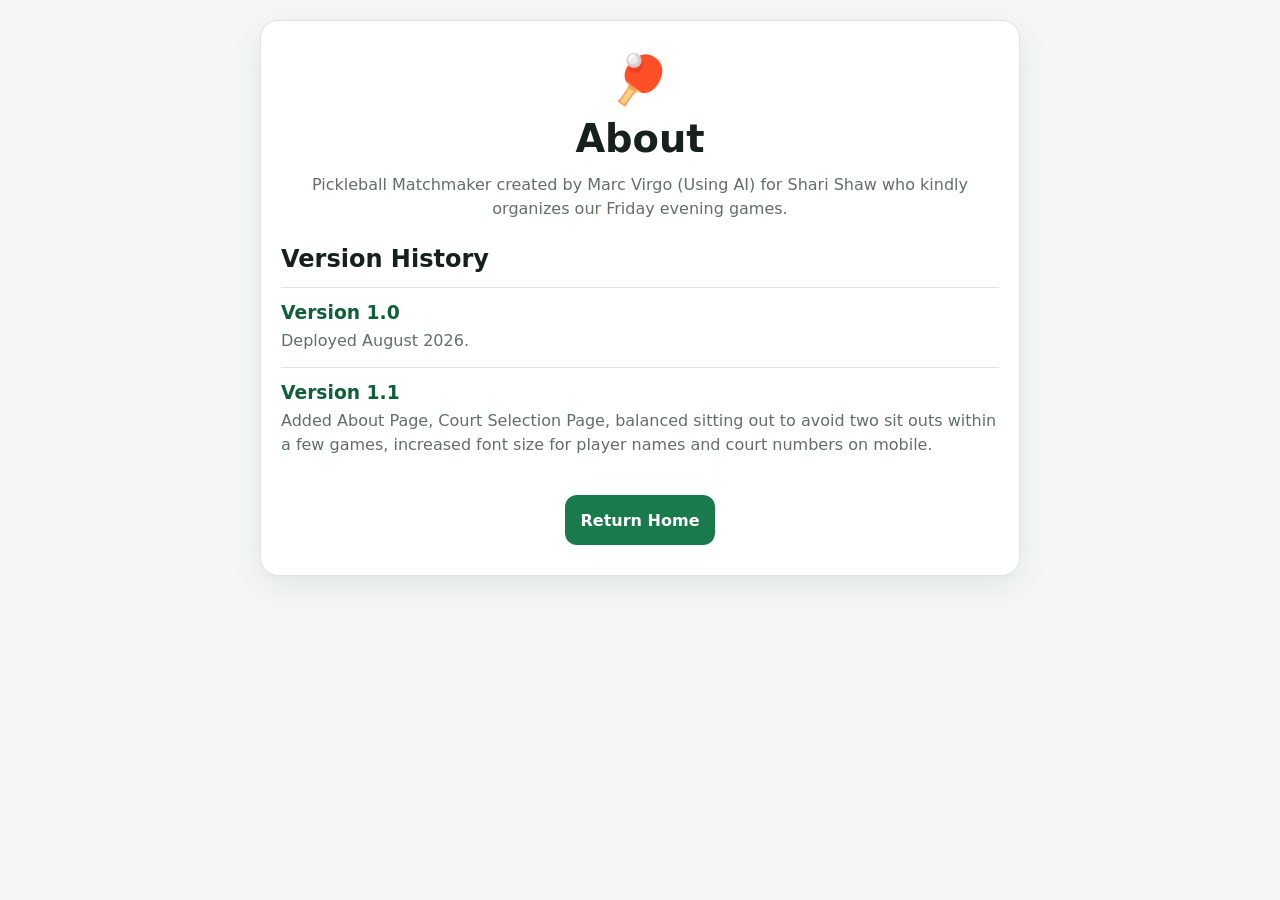
==== about.html @ a1b53832 "Add files via upload" ====
<!doctype html>
<html lang="en">
<head>
  <meta charset="utf-8">
  <meta name="viewport" content="width=device-width, initial-scale=1">
  <title>About | Pickleball Matchmaker</title>
  <link rel="stylesheet" href="styles.css">
</head>
<body>
  <main class="shell">
    <section class="card hero">
      <div class="brand-mark">🏓</div>
      <h1>About</h1>

      <p class="lead about-copy">
        Pickleball Matchmaker created by Marc Virgo (Using AI) for Shari Shaw who kindly organizes our Friday evening games.
      </p>

      <div class="about-version">
        <h2>Version History</h2>

        <div class="version-entry">
          <h3>Version 1.0</h3>
          <p>Deployed August 2026.</p>
        </div>

        <div class="version-entry">
          <h3>Version 1.1</h3>
          <p>Added About Page, Court Selection Page, balanced sitting out to avoid two sit outs within a few games, increased font size for player names and court numbers on mobile.</p>
        </div>
      </div>

      <a class="button primary" href="index.html">Return Home</a>
    </section>
  </main>
</body>
</html>
---- styles.css ----
:root {
  --bg: #f4f7f5;
  --card: #ffffff;
  --ink: #17211b;
  --muted: #617067;
  --line: #dce5df;
  --accent: #197a4b;
  --accent-dark: #105f39;
  --soft: #eaf5ee;
  --danger: #a53b32;
  --shadow: 0 10px 30px rgba(18, 55, 35, 0.08);
}

* { box-sizing: border-box; }
html { -webkit-text-size-adjust: 100%; }
body {
  margin: 0;
  font-family: system-ui, -apple-system, BlinkMacSystemFont, "Segoe UI", sans-serif;
  background: var(--bg);
  color: var(--ink);
}
button, input, select { font: inherit; }
button { cursor: pointer; }

.shell {
  width: min(100% - 24px, 760px);
  margin: 0 auto;
  padding: 20px 0 90px;
}
.shell.wide { width: min(100% - 24px, 1040px); }

.card {
  background: var(--card);
  border: 1px solid var(--line);
  border-radius: 18px;
  box-shadow: var(--shadow);
  padding: 20px;
  margin-bottom: 16px;
}

.hero { text-align: center; padding: 30px 20px; }
.brand-mark { font-size: 48px; }
h1 { font-size: clamp(1.6rem, 6vw, 2.4rem); margin: 8px 0; }
h2 { margin-top: 0; }
.lead, .muted, .info p { color: var(--muted); line-height: 1.5; }

.topbar {
  display: flex;
  align-items: center;
  gap: 14px;
  padding: 6px 2px 16px;
}
.topbar h1 { margin: 0; font-size: clamp(1.35rem,5vw,2rem); }
.back-link { color: var(--accent-dark); text-decoration: none; font-weight: 700; white-space: nowrap; }

.summary-grid {
  display: grid;
  grid-template-columns: repeat(3,1fr);
  gap: 10px;
  margin: 20px 0;
}
.stat {
  background: var(--soft);
  border-radius: 14px;
  padding: 14px 8px;
  text-align: center;
}
.stat span { display: block; font-size: 1.7rem; font-weight: 800; }
.stat small { color: var(--muted); }

.stack { display: grid; gap: 10px; }
.button {
  display: inline-flex;
  align-items: center;
  justify-content: center;
  min-height: 50px;
  padding: 12px 16px;
  border: 0;
  border-radius: 12px;
  font-weight: 800;
  text-decoration: none;
}
.primary { background: var(--accent); color: white; }
.primary:hover { background: var(--accent-dark); }
.secondary { background: #263c31; color: white; }
.ghost { background: var(--soft); color: var(--accent-dark); }
.danger { background: #f8e7e5; color: var(--danger); }
.compact { min-height: 40px; padding: 8px 12px; }

.add-row { display: grid; grid-template-columns: 1fr auto; gap: 8px; }
input, select {
  width: 100%;
  min-height: 46px;
  border: 1px solid #cbd8d0;
  border-radius: 11px;
  padding: 10px 12px;
  background: white;
}
.toolbar { display: flex; flex-wrap: wrap; gap: 8px; margin: 12px 0; }

.attendance-summary {
  display: flex;
  justify-content: space-between;
  gap: 12px;
  padding: 12px 0;
  border-top: 1px solid var(--line);
  border-bottom: 1px solid var(--line);
  color: var(--muted);
}
.player-list { margin-top: 8px; }
.player-row {
  display: flex;
  align-items: center;
  justify-content: space-between;
  min-height: 54px;
  border-bottom: 1px solid var(--line);
}
.player-check { display: flex; align-items: center; gap: 12px; flex: 1; font-weight: 650; }
.player-check input { width: 22px; min-height: auto; height: 22px; }
.icon-button {
  width: 42px; height: 42px; border: 0; background: transparent;
  font-size: 26px; color: #8e413b;
}
.empty { color: var(--muted); text-align: center; padding: 14px; }

.sticky-actions {
  position: fixed;
  left: 12px; right: 12px; bottom: 12px;
  display: flex;
  justify-content: center;
  pointer-events: none;
}
.sticky-actions .button {
  width: min(100%, 736px);
  box-shadow: 0 8px 30px rgba(0,0,0,.18);
  pointer-events: auto;
}

.settings-row {
  display: grid;
  grid-template-columns: repeat(3,1fr);
  gap: 12px;
}
.settings-row label { color: var(--muted); font-size: .9rem; }
.settings-row select { margin-top: 5px; }

.round-heading { display: flex; justify-content: space-between; align-items: center; gap: 10px; }
.round-heading h2 { margin: 0; }
.pill, .chip {
  display: inline-block;
  background: var(--soft);
  color: var(--accent-dark);
  border-radius: 999px;
  padding: 7px 10px;
  font-weight: 800;
}
.court-grid {
  display: grid;
  grid-template-columns: repeat(3,1fr);
  gap: 12px;
  margin-top: 16px;
}
.court-card {
  border: 1px solid var(--line);
  border-radius: 16px;
  padding: 14px;
  text-align: center;
  background: #fbfdfb;
}
.court-card h3 { margin: 0 0 10px; color: var(--accent-dark); }
.team { font-weight: 800; line-height: 1.45; }
.team span { color: var(--muted); font-weight: 600; }
.vs { font-size: .75rem; font-weight: 900; color: var(--muted); margin: 8px 0; }
.bye-box {
  margin-top: 16px;
  padding: 14px;
  background: #fff7df;
  border-radius: 14px;
}
.bye-box h3 { margin-top: 0; }
.chips { display: flex; flex-wrap: wrap; gap: 8px; }
.history-round { border-top: 1px solid var(--line); padding: 10px 0; }
.history-round summary { cursor: pointer; font-weight: 800; }
.history-round summary span { color: var(--muted); font-weight: 500; }
.history-body { color: var(--muted); }
.hidden { display: none !important; }

@media (max-width: 700px) {
  .settings-row { grid-template-columns: 1fr; }
  .court-grid { grid-template-columns: 1fr 1fr; }
  .attendance-summary { flex-direction: column; gap: 4px; }
}
@media (max-width: 430px) {
  .shell { width: min(100% - 16px, 760px); padding-top: 10px; }
  .card { border-radius: 14px; padding: 15px; }
  .summary-grid { gap: 6px; }
  .stat { padding: 10px 5px; }
  .stat span { font-size: 1.4rem; }
  .stat small { font-size: .72rem; }
  .court-grid { grid-template-columns: 1fr; }
  .topbar { align-items: flex-start; flex-direction: column; gap: 5px; }
}


.table-wrap {
  width: 100%;
  overflow-x: auto;
}
.stats-table {
  width: 100%;
  border-collapse: collapse;
  margin-top: 10px;
}
.stats-table th,
.stats-table td {
  padding: 12px 10px;
  border-bottom: 1px solid var(--line);
  text-align: left;
}
.stats-table th {
  color: var(--accent-dark);
  font-size: .9rem;
}
.stats-table td:not(:first-child),
.stats-table th:not(:first-child) {
  text-align: center;
}

@media (max-width: 620px) {
  .stats-table,
  .stats-table thead,
  .stats-table tbody,
  .stats-table th,
  .stats-table td,
  .stats-table tr {
    display: block;
    width: 100%;
  }

  .stats-table thead {
    display: none;
  }

  .stats-table tr {
    border: 1px solid var(--line);
    border-radius: 12px;
    margin-bottom: 10px;
    padding: 8px 10px;
    background: #fbfdfb;
  }

  .stats-table td {
    display: flex;
    justify-content: space-between;
    gap: 12px;
    border-bottom: 1px solid var(--line);
    text-align: right !important;
    padding: 8px 0;
  }

  .stats-table td:last-child {
    border-bottom: 0;
  }

  .stats-table td::before {
    content: attr(data-label);
    font-weight: 700;
    color: var(--muted);
    text-align: left;
  }
}

.court-select-grid{display:grid;grid-template-columns:repeat(5,1fr);gap:10px;margin:18px 0}
.court-toggle{position:relative}.court-toggle input{position:absolute;opacity:0;pointer-events:none}
.court-toggle span{display:flex;min-height:58px;align-items:center;justify-content:center;border:2px solid var(--line);border-radius:14px;font-weight:850;font-size:1.15rem;background:white}
.court-toggle input:checked+span{border-color:var(--accent);background:var(--soft);color:var(--accent-dark)}
.court-setting{display:flex;flex-direction:column;gap:5px;color:var(--muted);font-size:.9rem}
.court-setting strong{color:var(--ink);font-size:1.05rem}.court-setting a{color:var(--accent-dark);font-weight:800}
.court-card h3{font-size:1.55rem}.court-card .team{font-size:1.42rem;line-height:1.5}.court-card .vs{font-size:.92rem}
.player-name-chip{font-size:1.12rem;padding:9px 13px}.history-body p{font-size:1.05rem;line-height:1.45}
@media(max-width:620px){.court-select-grid{grid-template-columns:repeat(2,1fr)}.court-card h3{font-size:1.65rem}.court-card .team{font-size:1.5rem}}

.about-copy {
  max-width: 680px;
  margin: 12px auto 24px;
}
.about-version {
  text-align: left;
  margin: 24px 0;
}
.about-version h2 {
  margin-bottom: 14px;
}
.version-entry {
  padding: 14px 0;
  border-top: 1px solid var(--line);
}
.version-entry h3 {
  margin: 0 0 6px;
  color: var(--accent-dark);
}
.version-entry p {
  margin: 0;
  color: var(--muted);
  line-height: 1.5;
}
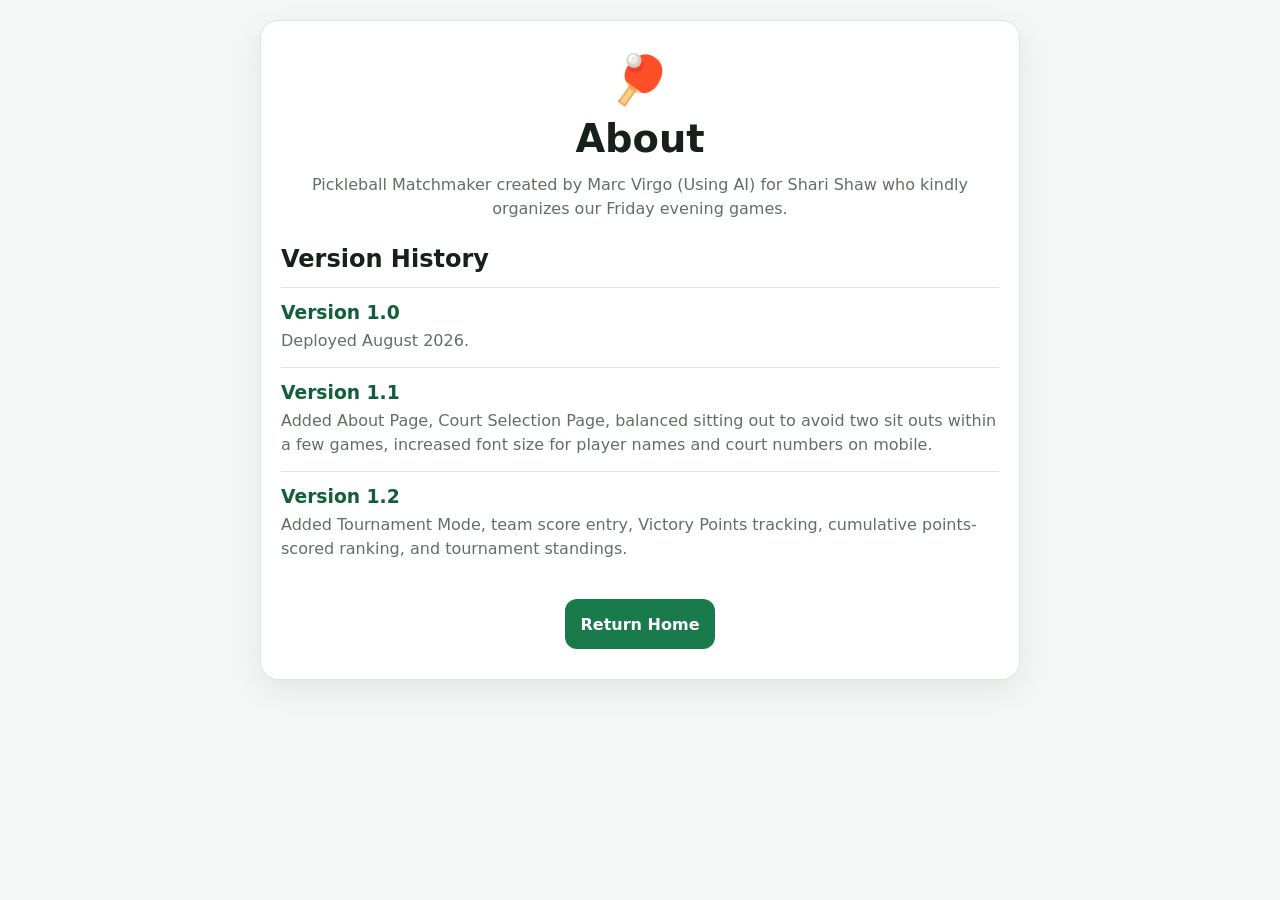
==== commit 1d987bf6: "Add files via upload" ====
--- a/about.html
+++ b/about.html
@@ -1,37 +1 @@
-<!doctype html>
-<html lang="en">
-<head>
-  <meta charset="utf-8">
-  <meta name="viewport" content="width=device-width, initial-scale=1">
-  <title>About | Pickleball Matchmaker</title>
-  <link rel="stylesheet" href="styles.css">
-</head>
-<body>
-  <main class="shell">
-    <section class="card hero">
-      <div class="brand-mark">🏓</div>
-      <h1>About</h1>
-
-      <p class="lead about-copy">
-        Pickleball Matchmaker created by Marc Virgo (Using AI) for Shari Shaw who kindly organizes our Friday evening games.
-      </p>
-
-      <div class="about-version">
-        <h2>Version History</h2>
-
-        <div class="version-entry">
-          <h3>Version 1.0</h3>
-          <p>Deployed August 2026.</p>
-        </div>
-
-        <div class="version-entry">
-          <h3>Version 1.1</h3>
-          <p>Added About Page, Court Selection Page, balanced sitting out to avoid two sit outs within a few games, increased font size for player names and court numbers on mobile.</p>
-        </div>
-      </div>
-
-      <a class="button primary" href="index.html">Return Home</a>
-    </section>
-  </main>
-</body>
-</html>
+<!doctype html><html><head><meta charset="utf-8"><meta name="viewport" content="width=device-width,initial-scale=1"><title>About</title><link rel="stylesheet" href="styles.css"></head><body><main class="shell"><section class="card hero"><div class="brand-mark">🏓</div><h1>About</h1><p class="lead about-copy">Pickleball Matchmaker created by Marc Virgo (Using AI) for Shari Shaw who kindly organizes our Friday evening games.</p><div class="about-version"><h2>Version History</h2><div class="version-entry"><h3>Version 1.0</h3><p>Deployed August 2026.</p></div><div class="version-entry"><h3>Version 1.1</h3><p>Added About Page, Court Selection Page, balanced sitting out to avoid two sit outs within a few games, increased font size for player names and court numbers on mobile.</p></div><div class="version-entry"><h3>Version 1.2</h3><p>Added Tournament Mode, team score entry, Victory Points tracking, cumulative points-scored ranking, and tournament standings.</p></div></div><a class="button primary" href="index.html">Return Home</a></section></main></body></html>
--- a/styles.css
+++ b/styles.css
@@ -1,306 +1,4 @@
-:root {
-  --bg: #f4f7f5;
-  --card: #ffffff;
-  --ink: #17211b;
-  --muted: #617067;
-  --line: #dce5df;
-  --accent: #197a4b;
-  --accent-dark: #105f39;
-  --soft: #eaf5ee;
-  --danger: #a53b32;
-  --shadow: 0 10px 30px rgba(18, 55, 35, 0.08);
-}
-
-* { box-sizing: border-box; }
-html { -webkit-text-size-adjust: 100%; }
-body {
-  margin: 0;
-  font-family: system-ui, -apple-system, BlinkMacSystemFont, "Segoe UI", sans-serif;
-  background: var(--bg);
-  color: var(--ink);
-}
-button, input, select { font: inherit; }
-button { cursor: pointer; }
-
-.shell {
-  width: min(100% - 24px, 760px);
-  margin: 0 auto;
-  padding: 20px 0 90px;
-}
-.shell.wide { width: min(100% - 24px, 1040px); }
-
-.card {
-  background: var(--card);
-  border: 1px solid var(--line);
-  border-radius: 18px;
-  box-shadow: var(--shadow);
-  padding: 20px;
-  margin-bottom: 16px;
-}
-
-.hero { text-align: center; padding: 30px 20px; }
-.brand-mark { font-size: 48px; }
-h1 { font-size: clamp(1.6rem, 6vw, 2.4rem); margin: 8px 0; }
-h2 { margin-top: 0; }
-.lead, .muted, .info p { color: var(--muted); line-height: 1.5; }
-
-.topbar {
-  display: flex;
-  align-items: center;
-  gap: 14px;
-  padding: 6px 2px 16px;
-}
-.topbar h1 { margin: 0; font-size: clamp(1.35rem,5vw,2rem); }
-.back-link { color: var(--accent-dark); text-decoration: none; font-weight: 700; white-space: nowrap; }
-
-.summary-grid {
-  display: grid;
-  grid-template-columns: repeat(3,1fr);
-  gap: 10px;
-  margin: 20px 0;
-}
-.stat {
-  background: var(--soft);
-  border-radius: 14px;
-  padding: 14px 8px;
-  text-align: center;
-}
-.stat span { display: block; font-size: 1.7rem; font-weight: 800; }
-.stat small { color: var(--muted); }
-
-.stack { display: grid; gap: 10px; }
-.button {
-  display: inline-flex;
-  align-items: center;
-  justify-content: center;
-  min-height: 50px;
-  padding: 12px 16px;
-  border: 0;
-  border-radius: 12px;
-  font-weight: 800;
-  text-decoration: none;
-}
-.primary { background: var(--accent); color: white; }
-.primary:hover { background: var(--accent-dark); }
-.secondary { background: #263c31; color: white; }
-.ghost { background: var(--soft); color: var(--accent-dark); }
-.danger { background: #f8e7e5; color: var(--danger); }
-.compact { min-height: 40px; padding: 8px 12px; }
-
-.add-row { display: grid; grid-template-columns: 1fr auto; gap: 8px; }
-input, select {
-  width: 100%;
-  min-height: 46px;
-  border: 1px solid #cbd8d0;
-  border-radius: 11px;
-  padding: 10px 12px;
-  background: white;
-}
-.toolbar { display: flex; flex-wrap: wrap; gap: 8px; margin: 12px 0; }
-
-.attendance-summary {
-  display: flex;
-  justify-content: space-between;
-  gap: 12px;
-  padding: 12px 0;
-  border-top: 1px solid var(--line);
-  border-bottom: 1px solid var(--line);
-  color: var(--muted);
-}
-.player-list { margin-top: 8px; }
-.player-row {
-  display: flex;
-  align-items: center;
-  justify-content: space-between;
-  min-height: 54px;
-  border-bottom: 1px solid var(--line);
-}
-.player-check { display: flex; align-items: center; gap: 12px; flex: 1; font-weight: 650; }
-.player-check input { width: 22px; min-height: auto; height: 22px; }
-.icon-button {
-  width: 42px; height: 42px; border: 0; background: transparent;
-  font-size: 26px; color: #8e413b;
-}
-.empty { color: var(--muted); text-align: center; padding: 14px; }
-
-.sticky-actions {
-  position: fixed;
-  left: 12px; right: 12px; bottom: 12px;
-  display: flex;
-  justify-content: center;
-  pointer-events: none;
-}
-.sticky-actions .button {
-  width: min(100%, 736px);
-  box-shadow: 0 8px 30px rgba(0,0,0,.18);
-  pointer-events: auto;
-}
-
-.settings-row {
-  display: grid;
-  grid-template-columns: repeat(3,1fr);
-  gap: 12px;
-}
-.settings-row label { color: var(--muted); font-size: .9rem; }
-.settings-row select { margin-top: 5px; }
-
-.round-heading { display: flex; justify-content: space-between; align-items: center; gap: 10px; }
-.round-heading h2 { margin: 0; }
-.pill, .chip {
-  display: inline-block;
-  background: var(--soft);
-  color: var(--accent-dark);
-  border-radius: 999px;
-  padding: 7px 10px;
-  font-weight: 800;
-}
-.court-grid {
-  display: grid;
-  grid-template-columns: repeat(3,1fr);
-  gap: 12px;
-  margin-top: 16px;
-}
-.court-card {
-  border: 1px solid var(--line);
-  border-radius: 16px;
-  padding: 14px;
-  text-align: center;
-  background: #fbfdfb;
-}
-.court-card h3 { margin: 0 0 10px; color: var(--accent-dark); }
-.team { font-weight: 800; line-height: 1.45; }
-.team span { color: var(--muted); font-weight: 600; }
-.vs { font-size: .75rem; font-weight: 900; color: var(--muted); margin: 8px 0; }
-.bye-box {
-  margin-top: 16px;
-  padding: 14px;
-  background: #fff7df;
-  border-radius: 14px;
-}
-.bye-box h3 { margin-top: 0; }
-.chips { display: flex; flex-wrap: wrap; gap: 8px; }
-.history-round { border-top: 1px solid var(--line); padding: 10px 0; }
-.history-round summary { cursor: pointer; font-weight: 800; }
-.history-round summary span { color: var(--muted); font-weight: 500; }
-.history-body { color: var(--muted); }
-.hidden { display: none !important; }
-
-@media (max-width: 700px) {
-  .settings-row { grid-template-columns: 1fr; }
-  .court-grid { grid-template-columns: 1fr 1fr; }
-  .attendance-summary { flex-direction: column; gap: 4px; }
-}
-@media (max-width: 430px) {
-  .shell { width: min(100% - 16px, 760px); padding-top: 10px; }
-  .card { border-radius: 14px; padding: 15px; }
-  .summary-grid { gap: 6px; }
-  .stat { padding: 10px 5px; }
-  .stat span { font-size: 1.4rem; }
-  .stat small { font-size: .72rem; }
-  .court-grid { grid-template-columns: 1fr; }
-  .topbar { align-items: flex-start; flex-direction: column; gap: 5px; }
-}
-
-
-.table-wrap {
-  width: 100%;
-  overflow-x: auto;
-}
-.stats-table {
-  width: 100%;
-  border-collapse: collapse;
-  margin-top: 10px;
-}
-.stats-table th,
-.stats-table td {
-  padding: 12px 10px;
-  border-bottom: 1px solid var(--line);
-  text-align: left;
-}
-.stats-table th {
-  color: var(--accent-dark);
-  font-size: .9rem;
-}
-.stats-table td:not(:first-child),
-.stats-table th:not(:first-child) {
-  text-align: center;
-}
-
-@media (max-width: 620px) {
-  .stats-table,
-  .stats-table thead,
-  .stats-table tbody,
-  .stats-table th,
-  .stats-table td,
-  .stats-table tr {
-    display: block;
-    width: 100%;
-  }
-
-  .stats-table thead {
-    display: none;
-  }
-
-  .stats-table tr {
-    border: 1px solid var(--line);
-    border-radius: 12px;
-    margin-bottom: 10px;
-    padding: 8px 10px;
-    background: #fbfdfb;
-  }
-
-  .stats-table td {
-    display: flex;
-    justify-content: space-between;
-    gap: 12px;
-    border-bottom: 1px solid var(--line);
-    text-align: right !important;
-    padding: 8px 0;
-  }
-
-  .stats-table td:last-child {
-    border-bottom: 0;
-  }
-
-  .stats-table td::before {
-    content: attr(data-label);
-    font-weight: 700;
-    color: var(--muted);
-    text-align: left;
-  }
-}
-
-.court-select-grid{display:grid;grid-template-columns:repeat(5,1fr);gap:10px;margin:18px 0}
-.court-toggle{position:relative}.court-toggle input{position:absolute;opacity:0;pointer-events:none}
-.court-toggle span{display:flex;min-height:58px;align-items:center;justify-content:center;border:2px solid var(--line);border-radius:14px;font-weight:850;font-size:1.15rem;background:white}
-.court-toggle input:checked+span{border-color:var(--accent);background:var(--soft);color:var(--accent-dark)}
-.court-setting{display:flex;flex-direction:column;gap:5px;color:var(--muted);font-size:.9rem}
-.court-setting strong{color:var(--ink);font-size:1.05rem}.court-setting a{color:var(--accent-dark);font-weight:800}
-.court-card h3{font-size:1.55rem}.court-card .team{font-size:1.42rem;line-height:1.5}.court-card .vs{font-size:.92rem}
-.player-name-chip{font-size:1.12rem;padding:9px 13px}.history-body p{font-size:1.05rem;line-height:1.45}
-@media(max-width:620px){.court-select-grid{grid-template-columns:repeat(2,1fr)}.court-card h3{font-size:1.65rem}.court-card .team{font-size:1.5rem}}
-
-.about-copy {
-  max-width: 680px;
-  margin: 12px auto 24px;
-}
-.about-version {
-  text-align: left;
-  margin: 24px 0;
-}
-.about-version h2 {
-  margin-bottom: 14px;
-}
-.version-entry {
-  padding: 14px 0;
-  border-top: 1px solid var(--line);
-}
-.version-entry h3 {
-  margin: 0 0 6px;
-  color: var(--accent-dark);
-}
-.version-entry p {
-  margin: 0;
-  color: var(--muted);
-  line-height: 1.5;
-}
+:root{--bg:#f4f7f5;--card:#fff;--ink:#17211b;--muted:#617067;--line:#dce5df;--accent:#197a4b;--accent-dark:#105f39;--soft:#eaf5ee;--danger:#a53b32;--shadow:0 10px 30px rgba(18,55,35,.08)}*{box-sizing:border-box}html{-webkit-text-size-adjust:100%}body{margin:0;font-family:system-ui,-apple-system,BlinkMacSystemFont,"Segoe UI",sans-serif;background:var(--bg);color:var(--ink)}button,input,select{font:inherit}button{cursor:pointer}.shell{width:min(100% - 24px,760px);margin:0 auto;padding:20px 0 90px}.shell.wide{width:min(100% - 24px,1040px)}.card{background:var(--card);border:1px solid var(--line);border-radius:18px;box-shadow:var(--shadow);padding:20px;margin-bottom:16px}.hero{text-align:center;padding:30px 20px}.brand-mark{font-size:48px}h1{font-size:clamp(1.6rem,6vw,2.4rem);margin:8px 0}h2{margin-top:0}.lead,.muted,.info p{color:var(--muted);line-height:1.5}.topbar{display:flex;align-items:center;gap:14px;padding:6px 2px 16px}.topbar h1{margin:0;font-size:clamp(1.35rem,5vw,2rem)}.back-link{color:var(--accent-dark);text-decoration:none;font-weight:700;white-space:nowrap}.summary-grid{display:grid;grid-template-columns:repeat(3,1fr);gap:10px;margin:20px 0}.stat{background:var(--soft);border-radius:14px;padding:14px 8px;text-align:center}.stat span{display:block;font-size:1.7rem;font-weight:800}.stat small{color:var(--muted)}.stack{display:grid;gap:10px}.button{display:inline-flex;align-items:center;justify-content:center;min-height:50px;padding:12px 16px;border:0;border-radius:12px;font-weight:800;text-decoration:none}.primary{background:var(--accent);color:#fff}.primary:hover{background:var(--accent-dark)}.secondary{background:#263c31;color:#fff}.ghost{background:var(--soft);color:var(--accent-dark)}.danger{background:#f8e7e5;color:var(--danger)}.compact{min-height:40px;padding:8px 12px}.add-row{display:grid;grid-template-columns:1fr auto;gap:8px}input,select{width:100%;min-height:46px;border:1px solid #cbd8d0;border-radius:11px;padding:10px 12px;background:#fff}.toolbar{display:flex;flex-wrap:wrap;gap:8px;margin:12px 0}.attendance-summary{display:flex;justify-content:space-between;gap:12px;padding:12px 0;border-top:1px solid var(--line);border-bottom:1px solid var(--line);color:var(--muted)}.player-list{margin-top:8px}.player-row{display:flex;align-items:center;justify-content:space-between;min-height:54px;border-bottom:1px solid var(--line)}.player-check{display:flex;align-items:center;gap:12px;flex:1;font-weight:650}.player-check input{width:22px;min-height:auto;height:22px}.icon-button{width:42px;height:42px;border:0;background:transparent;font-size:26px;color:#8e413b}.empty{color:var(--muted);text-align:center;padding:14px}.sticky-actions{position:fixed;left:12px;right:12px;bottom:12px;display:flex;justify-content:center;pointer-events:none}.sticky-actions .button{width:min(100%,736px);box-shadow:0 8px 30px rgba(0,0,0,.18);pointer-events:auto}.settings-row{display:grid;grid-template-columns:repeat(3,1fr);gap:12px}.settings-row label{color:var(--muted);font-size:.9rem}.settings-row select{margin-top:5px}.round-heading{display:flex;justify-content:space-between;align-items:center;gap:10px}.round-heading h2{margin:0}.pill,.chip{display:inline-block;background:var(--soft);color:var(--accent-dark);border-radius:999px;padding:7px 10px;font-weight:800}.court-grid{display:grid;grid-template-columns:repeat(3,1fr);gap:12px;margin-top:16px}.court-card{border:1px solid var(--line);border-radius:16px;padding:14px;text-align:center;background:#fbfdfb}.court-card h3{margin:0 0 10px;color:var(--accent-dark);font-size:1.55rem}.team{font-weight:800;line-height:1.5;font-size:1.42rem}.team span{color:var(--muted);font-weight:600}.vs{font-size:.92rem;font-weight:900;color:var(--muted);margin:8px 0}.bye-box{margin-top:16px;padding:14px;background:#fff7df;border-radius:14px}.bye-box h3{margin-top:0}.chips{display:flex;flex-wrap:wrap;gap:8px}.history-round{border-top:1px solid var(--line);padding:10px 0}.history-round summary{cursor:pointer;font-weight:800}.history-round summary span{color:var(--muted);font-weight:500}.history-body{color:var(--muted)}.history-body p{font-size:1.05rem;line-height:1.45}.hidden{display:none!important}.court-select-grid{display:grid;grid-template-columns:repeat(5,1fr);gap:10px;margin:18px 0}.court-toggle{position:relative}.court-toggle input{position:absolute;opacity:0;pointer-events:none}.court-toggle span{display:flex;min-height:58px;align-items:center;justify-content:center;border:2px solid var(--line);border-radius:14px;font-weight:850;font-size:1.15rem;background:#fff}.court-toggle input:checked+span{border-color:var(--accent);background:var(--soft);color:var(--accent-dark)}.court-setting{display:flex;flex-direction:column;gap:5px;color:var(--muted);font-size:.9rem}.court-setting strong{color:var(--ink);font-size:1.05rem}.court-setting a{color:var(--accent-dark);font-weight:800}.player-name-chip{font-size:1.12rem;padding:9px 13px}.table-wrap{width:100%;overflow-x:auto}.stats-table{width:100%;border-collapse:collapse;margin-top:10px}.stats-table th,.stats-table td{padding:12px 10px;border-bottom:1px solid var(--line);text-align:left}.stats-table th{color:var(--accent-dark);font-size:.9rem}.stats-table td:not(:first-child),.stats-table th:not(:first-child){text-align:center}.about-copy{max-width:680px;margin:12px auto 24px}.about-version{text-align:left;margin:24px 0}.about-version h2{margin-bottom:14px}.version-entry{padding:14px 0;border-top:1px solid var(--line)}.version-entry h3{margin:0 0 6px;color:var(--accent-dark)}.version-entry p{margin:0;color:var(--muted);line-height:1.5}.tournament-control{margin:16px 0 8px;padding:14px;border:1px solid var(--line);border-radius:14px;display:flex;align-items:center;justify-content:space-between;gap:18px;background:#fbfdfb}.small-note{margin:4px 0 0;font-size:.9rem}.switch{position:relative;display:inline-block;width:58px;height:32px;flex:0 0 auto}.switch input{opacity:0;width:0;height:0}.slider{position:absolute;inset:0;background:#c8d1cb;border-radius:999px;transition:.2s}.slider:before{content:"";position:absolute;width:24px;height:24px;left:4px;top:4px;background:#fff;border-radius:50%;transition:.2s;box-shadow:0 2px 6px rgba(0,0,0,.2)}.switch input:checked+.slider{background:var(--accent)}.switch input:checked+.slider:before{transform:translateX(26px)}.score-entry{display:grid;grid-template-columns:1fr 1fr;gap:8px;margin-top:14px;padding-top:12px;border-top:1px solid var(--line)}.score-entry label{font-size:.82rem;color:var(--muted);font-weight:700}.score-entry input{margin-top:5px;text-align:center;font-size:1.25rem;font-weight:800}button:disabled{opacity:.45;cursor:not-allowed;filter:grayscale(.2)}
+@media(max-width:700px){.settings-row{grid-template-columns:1fr}.court-grid{grid-template-columns:1fr 1fr}.attendance-summary{flex-direction:column;gap:4px}}
+@media(max-width:620px){.court-select-grid{grid-template-columns:repeat(2,1fr)}.court-card h3{font-size:1.65rem}.court-card .team{font-size:1.5rem}.stats-table,.stats-table thead,.stats-table tbody,.stats-table th,.stats-table td,.stats-table tr{display:block;width:100%}.stats-table thead{display:none}.stats-table tr{border:1px solid var(--line);border-radius:12px;margin-bottom:10px;padding:8px 10px;background:#fbfdfb}.stats-table td{display:flex;justify-content:space-between;gap:12px;border-bottom:1px solid var(--line);text-align:right!important;padding:8px 0}.stats-table td:last-child{border-bottom:0}.stats-table td::before{content:attr(data-label);font-weight:700;color:var(--muted);text-align:left}}
+@media(max-width:430px){.shell{width:min(100% - 16px,760px);padding-top:10px}.card{border-radius:14px;padding:15px}.summary-grid{gap:6px}.stat{padding:10px 5px}.stat span{font-size:1.4rem}.stat small{font-size:.72rem}.court-grid{grid-template-columns:1fr}.topbar{align-items:flex-start;flex-direction:column;gap:5px}.tournament-control{align-items:flex-start}.score-entry{grid-template-columns:1fr}}
